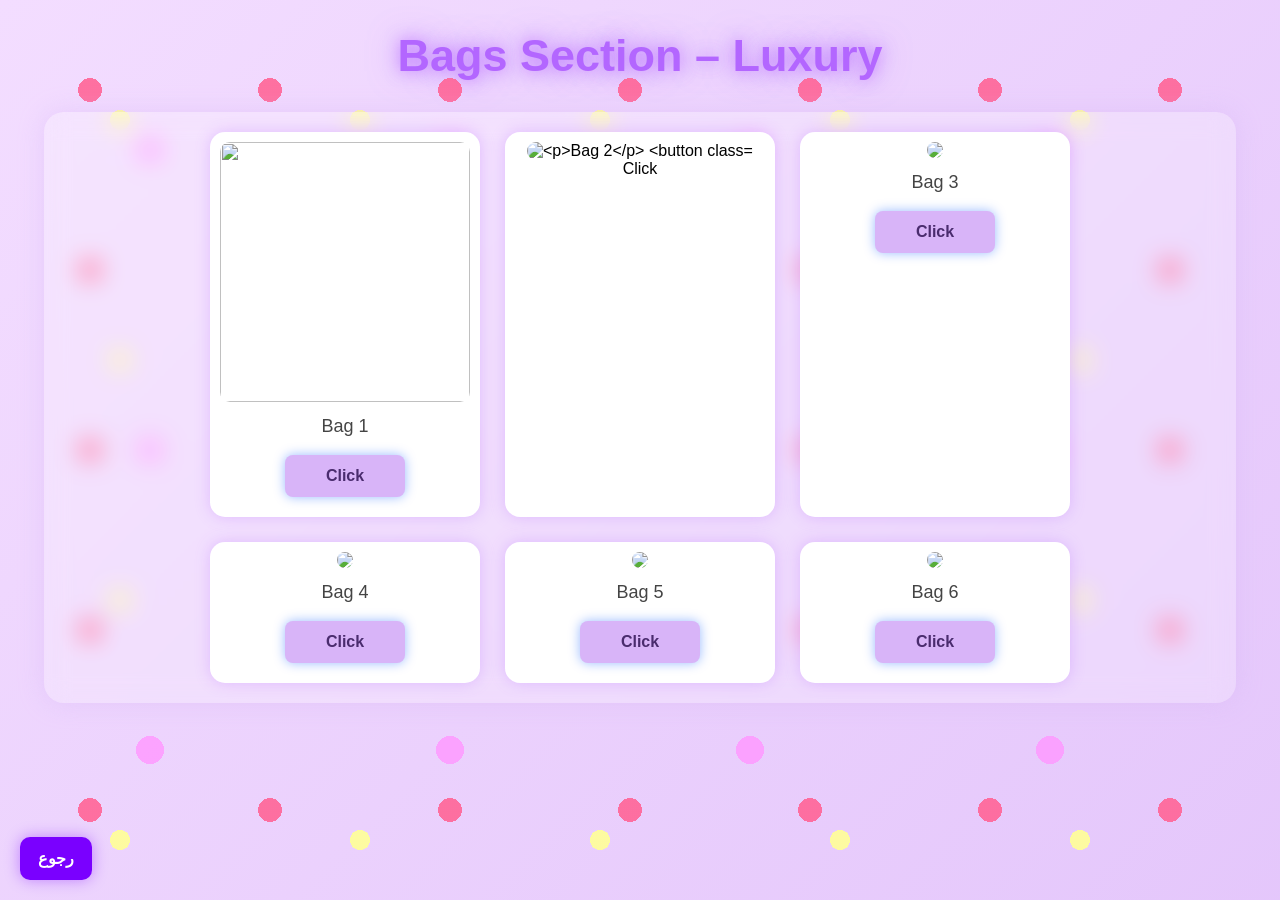
==== pags.html @ c9e037b5 "Add files via upload" ====
<!DOCTYPE html>
<html lang="ar">

<head>
    <meta charset="UTF-8">
    <title>Boutique – Bags</title>
    <link rel="stylesheet" href="style.css">
</head>

<body>

    <h1 class="luxury-title">Bags Section – Luxury</h1>

    <div class="container">

        <!-- الكارد 1 -->
        <div class="card">
            <img src="https://www.garderobeitaly.com/wp-content/uploads/2023/05/IMG_0278.jpg" alt="">
            <p>Bag 1</p>

            <button class="show-price-btn" onclick="togglePrice(this)">Click</button>
            <p class="price hidden">55,000 SYP</p>
        </div>

        <!-- الكارد 2 -->
        <div class="card">
            <img src="https://www.yasmina.com/tachyon/sites/5/2022/02/7a4737abdcb844b43f06f9a2927f60128f4388e6-1.jpg?resize=700%2C792&crop_strategy=smart&quality=60" alt="
            <p>Bag 2</p>

            <button class=" show-price-btn " onclick="togglePrice(this) ">Click</button>
            <p class="price hidden ">60,000 SYP</p>
        </div>

        <!-- الكارد 3 -->
        <div class="card ">
            <img src="https://cdn.salla.sa/OdKmr/CXnSpJq8tlCyxiexkto3cLNA98TwKofGUUn9aKzG.jpg " alt=" ">
            <p>Bag 3</p>

            <button class="show-price-btn " onclick="togglePrice(this) ">Click</button>
            <p class="price hidden ">50,000 SYP</p>
        </div>

        <!-- الكارد 4 -->
        <div class="card ">
            <img src="https://ounass-sa.atgcdn.ae/small_light(of=webp,q=90)/pub/media/catalog/product/2/1/216520312_pink_in.jpg?ts=1690448154.2089 " alt=" ">
            <p>Bag 4</p>

            <button class="show-price-btn " onclick="togglePrice(this) ">Click</button>
            <p class="price hidden ">45,000 SYP</p>
        </div>

        <!-- الكارد 5 -->
        <div class="card ">
            <img src="https://cdn.salla.sa/ZYPlpY/8df2973e-1d87-4f7e-abe6-e365f0eb1411-1000x957.41556534508-hE1lgIvgdv68cdmkZxi0q2Bfwk9nf330wzVXAtPL.jpg " alt=" ">
            <p>Bag 5</p>

            <button class="show-price-btn " onclick="togglePrice(this) ">Click</button>
            <p class="price hidden ">70,000 SYP</p>
        </div>

        <!-- الكارد 6 -->
        <div class="card ">
            <img src="https://encrypted-tbn0.gstatic.com/images?q=tbn:ANd9GcSreqp65E6RXcIovvVGt5CUhaCZ_EYobKsl6yj7Y5fDwQ&s " alt=" ">
            <p>Bag 6</p>

            <button class="show-price-btn " onclick="togglePrice(this) ">Click</button>
            <p class="price hidden ">65,000 SYP</p>
        </div>

    </div>

    <script>
        function togglePrice(element) {
            const price = element.nextElementSibling;

            price.classList.toggle("hidden ");

            if (price.classList.contains("hidden ")) {
                element.textContent = "Click ";
            } else {
                element.textContent = "Hide ";
            }
        }
    </script>
        <a href="index.html " class="back-btn ">رجوع</a>
</body>

</html>
---- style.css ----
/* ====== PAGE STYLE ====== */
                                                                                                                    
                                                                                                                    body {
                                                                                                                        font-family: Arial, sans-serif;
                                                                                                                        background-color: #fdfaff;
                                                                                                                        margin: 0;
                                                                                                                        padding: 20px;
                                                                                                                        text-align: center;
                                                                                                                    }
                                                                                                                    /* ====== HEADER BOX ====== */
                                                                                                                    
                                                                                                                    .magic-box-text {
                                                                                                                        font-size: 20px;
                                                                                                                        font-weight: 900;
                                                                                                                        color: #4b0082;
                                                                                                                        text-shadow: 0 0 10px rgba(128, 0, 255, 0.5);
                                                                                                                        animation: textPop 2s ease-in-out infinite;
                                                                                                                        letter-spacing: 1.5px;
                                                                                                                        margin-bottom: 10px;
                                                                                                                        display: block;
                                                                                                                    }
                                                                                                                    
                                                                                                                    .magic-box {
                                                                                                                        position: fixed;
                                                                                                                        right: 20px;
                                                                                                                        top: 40px;
                                                                                                                        width: 220px;
                                                                                                                        padding: 18px;
                                                                                                                        background: rgba(255, 255, 255, 0.25);
                                                                                                                        backdrop-filter: blur(12px);
                                                                                                                        border-radius: 15px;
                                                                                                                        border: 2px solid rgba(128, 0, 255, 0.4);
                                                                                                                        box-shadow: 0 0 20px rgba(128, 0, 255, 0.4);
                                                                                                                        animation: boxFloat 4s ease-in-out infinite;
                                                                                                                        z-index: 999;
                                                                                                                        text-align: center;
                                                                                                                    }
                                                                                                                    
                                                                                                                    .magic-box-text {
                                                                                                                        font-size: 20px;
                                                                                                                        font-weight: 900;
                                                                                                                        color: #4b0082;
                                                                                                                        text-shadow: 0 0 10px rgba(128, 0, 255, 0.5);
                                                                                                                        animation: textPop 2s ease-in-out infinite;
                                                                                                                        letter-spacing: 1px;
                                                                                                                    }
                                                                                                                    
                                                                                                                    @keyframes textPop {
                                                                                                                        0% {
                                                                                                                            transform: translateX(0);
                                                                                                                        }
                                                                                                                        50% {
                                                                                                                            transform: translateX(6px) scale(1.05);
                                                                                                                        }
                                                                                                                        100% {
                                                                                                                            transform: translateX(0);
                                                                                                                        }
                                                                                                                    }
                                                                                                                    
                                                                                                                    .header-box {
                                                                                                                        border: 2px solid purple;
                                                                                                                        padding: 15px;
                                                                                                                        margin: 0 auto 30px;
                                                                                                                        border-radius: 10px;
                                                                                                                        background-color: #f3d9ff;
                                                                                                                        /* موف فاتح */
                                                                                                                        width: 400px;
                                                                                                                        text-align: center;
                                                                                                                    }
                                                                                                                    /* ====== PRODUCTS LAYOUT ====== */
                                                                                                                    
                                                                                                                    .products-container {
                                                                                                                        display: flex;
                                                                                                                        justify-content: center;
                                                                                                                        gap: 20px;
                                                                                                                        flex-wrap: wrap;
                                                                                                                        margin-top: 40px;
                                                                                                                    }
                                                                                                                    /* ====== EACH PRODUCT BOX ====== */
                                                                                                                    
                                                                                                                    .product {
                                                                                                                        width: 28%;
                                                                                                                        background-color: #ffffff;
                                                                                                                        border: 2px sold rgb(255, 240, 254);
                                                                                                                        border-radius: 10px;
                                                                                                                        overflow: hidden;
                                                                                                                        padding: 10px;
                                                                                                                        text-align: center;
                                                                                                                    }
                                                                                                                    /* ====== IMAGE STYLE ====== */
                                                                                                                    
                                                                                                                    .product-img {
                                                                                                                        width: 100%;
                                                                                                                        height: 400px;
                                                                                                                        /* حجم ثابت للصورة */
                                                                                                                        object-fit: cover;
                                                                                                                        /* تغطي المربع بدون فراغات */
                                                                                                                        border-radius: 10px;
                                                                                                                        /* نفس حواف المربع */
                                                                                                                        display: block;
                                                                                                                        margin-bottom: 10px;
                                                                                                                        /* يترك مساحة للزر */
                                                                                                                    }
                                                                                                                    
                                                                                                                    button {
                                                                                                                        background-color: purple;
                                                                                                                        color: white;
                                                                                                                        border: none;
                                                                                                                        padding: 8px 15px;
                                                                                                                        border-radius: 8px;
                                                                                                                        cursor: pointer;
                                                                                                                        font-size: 14px;
                                                                                                                    }
                                                                                                                    
                                                                                                                    button:hover {
                                                                                                                        background-color: #5a007a;
                                                                                                                    }
                                                                                                                    
                                                                                                                    .product-img:hover {
                                                                                                                        transform: scale(1.03);
                                                                                                                        box-shadow: 0 0 15px rgba(128, 0, 128, 0.5);
                                                                                                                        transition: 0.3s;
                                                                                                                    }
                                                                                                                    
                                                                                                                    button:hover {
                                                                                                                        transform: scale(1.1);
                                                                                                                        transition: 0.2s;
                                                                                                                    }
                                                                                                                    
                                                                                                                    body {
                                                                                                                        font-family: "Poppins", sans-serif;
                                                                                                                    }
                                                                                                                    
                                                                                                                    body {
                                                                                                                        background: linear-gradient(135deg, #f8eaff, #fff0ff);
                                                                                                                    }
                                                                                                                    
                                                                                                                    .header-box h2 {
                                                                                                                        animation: fadeIn 1.5s ease-in-out;
                                                                                                                    }
                                                                                                                    
                                                                                                                    @keyframes fadeIn {
                                                                                                                        from {
                                                                                                                            opacity: 0;
                                                                                                                            transform: translateY(-10px);
                                                                                                                        }
                                                                                                                        to {
                                                                                                                            opacity: 1;
                                                                                                                            transform: translateY(0);
                                                                                                                        }
                                                                                                                    }
                                                                                                                    
                                                                                                                    .product {
                                                                                                                        border-top: 4px solid purple;
                                                                                                                    }
                                                                                                                    
                                                                                                                    .product {
                                                                                                                        animation: pop 0.6s ease;
                                                                                                                    }
                                                                                                                    
                                                                                                                    @keyframes pop {
                                                                                                                        from {
                                                                                                                            opacity: 0;
                                                                                                                            transform: scale(0.9);
                                                                                                                        }
                                                                                                                        to {
                                                                                                                            opacity: 1;
                                                                                                                            transform: scale(1);
                                                                                                                        }
                                                                                                                    }
                                                                                                                    
                                                                                                                    footer {
                                                                                                                        margin-top: 40px;
                                                                                                                        padding: 15px;
                                                                                                                        background-color: purple;
                                                                                                                        color: white;
                                                                                                                        border-radius: 10px;
                                                                                                                    }
                                                                                                                    
                                                                                                                    body {
                                                                                                                        font-family: Arial, sans-serif;
                                                                                                                        background: #fff;
                                                                                                                        margin: 0;
                                                                                                                        padding: 0;
                                                                                                                    }
                                                                                                                    
                                                                                                                    .page-title {
                                                                                                                        text-align: center;
                                                                                                                        margin-top: 20px;
                                                                                                                        font-size: 28px;
                                                                                                                        color: purple;
                                                                                                                        font-weight: bold;
                                                                                                                    }
                                                                                                                    
                                                                                                                    .dress-container {
                                                                                                                        display: flex;
                                                                                                                        flex-wrap: wrap;
                                                                                                                        gap: 20px;
                                                                                                                        justify-content: center;
                                                                                                                        margin-top: 30px;
                                                                                                                    }
                                                                                                                    
                                                                                                                    .dress-card {
                                                                                                                        width: 250px;
                                                                                                                        border: 2px solid purple;
                                                                                                                        border-radius: 10px;
                                                                                                                        padding: 10px;
                                                                                                                        text-align: center;
                                                                                                                        background: white;
                                                                                                                        transition: 0.3s;
                                                                                                                    }
                                                                                                                    
                                                                                                                    .dress-card:hover {
                                                                                                                        transform: scale(1.05);
                                                                                                                        box-shadow: 0 0 15px rgba(128, 0, 128, 0.4);
                                                                                                                    }
                                                                                                                    
                                                                                                                    .dress-img {
                                                                                                                        width: 100%;
                                                                                                                        height: 300px;
                                                                                                                        object-fit: cover;
                                                                                                                        border-radius: 10px;
                                                                                                                    }
                                                                                                                    
                                                                                                                    .dress-name {
                                                                                                                        font-weight: bold;
                                                                                                                        margin-top: 10px;
                                                                                                                    }
                                                                                                                    
                                                                                                                    .show-price {
                                                                                                                        color: purple;
                                                                                                                        font-weight: bold;
                                                                                                                        cursor: pointer;
                                                                                                                        margin-top: 10px;
                                                                                                                    }
                                                                                                                    
                                                                                                                    .dress-price {
                                                                                                                        color: purple;
                                                                                                                        font-weight: bold;
                                                                                                                        margin-top: 5px;
                                                                                                                    }
                                                                                                                    
                                                                                                                    .hidden {
                                                                                                                        display: none;
                                                                                                                    }
                                                                                                                    /* الحركة */
                                                                                                                    
                                                                                                                    @keyframes fadeIn {
                                                                                                                        0% {
                                                                                                                            opacity: 0;
                                                                                                                            transform: translateY(20px);
                                                                                                                            box-shadow: 0 0 0px rgba(128, 0, 128, 0);
                                                                                                                        }
                                                                                                                        70% {
                                                                                                                            opacity: 1;
                                                                                                                            transform: translateY(0);
                                                                                                                            box-shadow: 0 0 20px rgba(128, 0, 128, 0.4);
                                                                                                                        }
                                                                                                                        100% {
                                                                                                                            box-shadow: 0 0 0 rgba(128, 0, 128, 0);
                                                                                                                        }
                                                                                                                    }
                                                                                                                    /* تأثير الظهور لمدة 3 ثواني فقط */
                                                                                                                    
                                                                                                                    .dress-card {
                                                                                                                        opacity: 0;
                                                                                                                        transform: translateY(20px);
                                                                                                                        animation: fadeIn 1.2s ease forwards;
                                                                                                                    }
                                                                                                                    /* ترتيب ظهور كل بطاقة */
                                                                                                                    
                                                                                                                    .dress-card:nth-child(1) {
                                                                                                                        animation-delay: 0.2s;
                                                                                                                    }
                                                                                                                    
                                                                                                                    .dress-card:nth-child(2) {
                                                                                                                        animation-delay: 0.4s;
                                                                                                                    }
                                                                                                                    
                                                                                                                    .dress-card:nth-child(3) {
                                                                                                                        animation-delay: 0.6s;
                                                                                                                    }
                                                                                                                    
                                                                                                                    .dress-card:nth-child(4) {
                                                                                                                        animation-delay: 0.8s;
                                                                                                                    }
                                                                                                                    
                                                                                                                    .dress-card:nth-child(5) {
                                                                                                                        animation-delay: 1s;
                                                                                                                    }
                                                                                                                    
                                                                                                                    .dress-card:nth-child(6) {
                                                                                                                        animation-delay: 1.2s;
                                                                                                                    }
                                                                                                                    /* الحركة */
                                                                                                                    
                                                                                                                    @keyframes fadeIn {
                                                                                                                        0% {
                                                                                                                            opacity: 0;
                                                                                                                            transform: translateY(20px);
                                                                                                                            box-shadow: 0 0 0px rgba(128, 0, 128, 0);
                                                                                                                        }
                                                                                                                        60% {
                                                                                                                            opacity: 1;
                                                                                                                            transform: translateY(0);
                                                                                                                            box-shadow: 0 0 20px rgba(128, 0, 128, 0.4);
                                                                                                                            /* الوميض */
                                                                                                                        }
                                                                                                                        100% {
                                                                                                                            opacity: 1;
                                                                                                                            box-shadow: 0 0 0 rgba(128, 0, 128, 0);
                                                                                                                            /* يرجع طبيعي */
                                                                                                                        }
                                                                                                                    }
                                                                                                                    
                                                                                                                    body {
                                                                                                                        background: linear-gradient(to bottom right, #ffe6ff, #f3d1ff, #ffffff);
                                                                                                                    }
                                                                                                                    
                                                                                                                    .tag {
                                                                                                                        position: absolute;
                                                                                                                        background: purple;
                                                                                                                        color: white;
                                                                                                                        padding: 5px 10px;
                                                                                                                        border-radius: 8px;
                                                                                                                        top: 10px;
                                                                                                                        left: 10px;
                                                                                                                        font-size: 14px;
                                                                                                                        font-weight: bold;
                                                                                                                    }
                                                                                                                    
                                                                                                                    .dress-card:hover {
                                                                                                                        transform: scale(1.08) rotate(1deg);
                                                                                                                    }
                                                                                                                    
                                                                                                                    .dress-img {
                                                                                                                        box-shadow: 0 0 15px rgba(128, 0, 128, 0.2);
                                                                                                                    }
                                                                                                                    
                                                                                                                    .dress-container {
                                                                                                                        gap: 30px;
                                                                                                                    }
                                                                                                                    
                                                                                                                    .page-title {
                                                                                                                        text-align: center;
                                                                                                                        margin-top: 20px;
                                                                                                                        font-size: 32px;
                                                                                                                        color: purple;
                                                                                                                        font-weight: bold;
                                                                                                                        animation: titleAnim 2s ease forwards;
                                                                                                                    }
                                                                                                                    
                                                                                                                    @keyframes titleAnim {
                                                                                                                        0% {
                                                                                                                            opacity: 0;
                                                                                                                            transform: translateY(-20px);
                                                                                                                            text-shadow: 0 0 0px purple;
                                                                                                                        }
                                                                                                                        60% {
                                                                                                                            opacity: 1;
                                                                                                                            transform: translateY(0);
                                                                                                                            text-shadow: 0 0 20px rgba(128, 0, 128, 0.6);
                                                                                                                        }
                                                                                                                        100% {
                                                                                                                            text-shadow: 0 0 5px rgba(128, 0, 128, 0.3);
                                                                                                                        }
                                                                                                                    }
                                                                                                                    
                                                                                                                    body {
                                                                                                                        background: radial-gradient(circle at top left, #ffe6ff, #f3d1ff, #ffffff);
                                                                                                                        background-size: 400% 400%;
                                                                                                                        animation: glitter 6s ease infinite;
                                                                                                                    }
                                                                                                                    
                                                                                                                    @keyframes glitter {
                                                                                                                        5% {
                                                                                                                            background-position: 5% 5%;
                                                                                                                        }
                                                                                                                        50% {
                                                                                                                            background-position: 100% 100%;
                                                                                                                        }
                                                                                                                        100% {
                                                                                                                            background-position: 0% 0%;
                                                                                                                        }
                                                                                                                    }
                                                                                                                    
                                                                                                                    button,
                                                                                                                    .btn {
                                                                                                                        padding: 10px 20px;
                                                                                                                        background: purple;
                                                                                                                        color: white;
                                                                                                                        border: none;
                                                                                                                        border-radius: 8px;
                                                                                                                        cursor: pointer;
                                                                                                                        font-weight: bold;
                                                                                                                        transition: 0.3s;
                                                                                                                        animation: pulse 2s infinite;
                                                                                                                    }
                                                                                                                    
                                                                                                                    button:hover,
                                                                                                                    .btn:hover {
                                                                                                                        transform: scale(1.1);
                                                                                                                        box-shadow: 0 0 15px rgba(128, 0, 128, 0.7);
                                                                                                                    }
                                                                                                                    
                                                                                                                    @keyframes pulse {
                                                                                                                        0% {
                                                                                                                            transform: scale(1);
                                                                                                                            box-shadow: 0 0 5px purple;
                                                                                                                        }
                                                                                                                        50% {
                                                                                                                            transform: scale(1.05);
                                                                                                                            box-shadow: 0 0 20px purple;
                                                                                                                        }
                                                                                                                        100% {
                                                                                                                            transform: scale(1);
                                                                                                                            box-shadow: 0 0 5px purple;
                                                                                                                        }
                                                                                                                    }
                                                                                                                    /* الأيقونات بالخلف */
                                                                                                                    
                                                                                                                    .floating-icons {
                                                                                                                        position: fixed;
                                                                                                                        bottom: -100px;
                                                                                                                        left: 0;
                                                                                                                        width: 100%;
                                                                                                                        height: 100%;
                                                                                                                        pointer-events: none;
                                                                                                                        z-index: 0;
                                                                                                                        /* مهم جداً */
                                                                                                                    }
                                                                                                                    
                                                                                                                    .floating-icons img {
                                                                                                                        position: absolute;
                                                                                                                        width: 55px;
                                                                                                                        opacity: 0.7;
                                                                                                                        animation: floatUp 6s linear infinite;
                                                                                                                    }
                                                                                                                    /* أماكن مختلفة */
                                                                                                                    
                                                                                                                    .floating-icons img:nth-child(1) {
                                                                                                                        left: 10%;
                                                                                                                        animation-delay: 0s;
                                                                                                                    }
                                                                                                                    
                                                                                                                    .floating-icons img:nth-child(2) {
                                                                                                                        left: 30%;
                                                                                                                        animation-delay: 1s;
                                                                                                                    }
                                                                                                                    
                                                                                                                    .floating-icons img:nth-child(3) {
                                                                                                                        left: 60%;
                                                                                                                        animation-delay: 2s;
                                                                                                                    }
                                                                                                                    
                                                                                                                    .floating-icons img:nth-child(4) {
                                                                                                                        left: 80%;
                                                                                                                        animation-delay: 3s;
                                                                                                                    }
                                                                                                                    /* الحركة */
                                                                                                                    
                                                                                                                    @keyframes floatUp {
                                                                                                                        0% {
                                                                                                                            transform: translateY(100vh) scale(0.8);
                                                                                                                            opacity: 0;
                                                                                                                        }
                                                                                                                        30% {
                                                                                                                            opacity: 0.8;
                                                                                                                        }
                                                                                                                        100% {
                                                                                                                            transform: translateY(-10vh) scale(1.2);
                                                                                                                            opacity: 0;
                                                                                                                        }
                                                                                                                    }
                                                                                                                    
                                                                                                                    .color-dots {
                                                                                                                        display: flex;
                                                                                                                        justify-content: center;
                                                                                                                        gap: 8px;
                                                                                                                        margin: 10px 0;
                                                                                                                    }
                                                                                                                    
                                                                                                                    .dot {
                                                                                                                        width: 18px;
                                                                                                                        height: 18px;
                                                                                                                        border-radius: 50%;
                                                                                                                        border: 2px solid #555;
                                                                                                                    }
                                                                                                                    /* ألوان جاهزة */
                                                                                                                    
                                                                                                                    .black {
                                                                                                                        background: black;
                                                                                                                    }
                                                                                                                    
                                                                                                                    .purple {
                                                                                                                        background: purple;
                                                                                                                    }
                                                                                                                    
                                                                                                                    .pink {
                                                                                                                        background: #ff7ebf;
                                                                                                                    }
                                                                                                                    
                                                                                                                    .blue {
                                                                                                                        background-color: #3b6cff;
                                                                                                                    }
                                                                                                                    
                                                                                                                    .olive {
                                                                                                                        background: #556b2f;
                                                                                                                    }
                                                                                                                    
                                                                                                                    .white {
                                                                                                                        background: purple;
                                                                                                                        border: 2px solid #aaa;
                                                                                                                    }
                                                                                                                    
                                                                                                                    .red {
                                                                                                                        background: red;
                                                                                                                    }
                                                                                                                    
                                                                                                                    .blue {
                                                                                                                        background: #3b6cff;
                                                                                                                    }
                                                                                                                    
                                                                                                                    .gold {
                                                                                                                        background: #d4af37;
                                                                                                                    }
                                                                                                                    
                                                                                                                    .sport-title {
                                                                                                                        text-align: center;
                                                                                                                        margin-top: 20px;
                                                                                                                        font-size: 32px;
                                                                                                                        color: #0a4cff;
                                                                                                                        font-weight: bold;
                                                                                                                        animation: sportTitle 1.8s ease forwards;
                                                                                                                    }
                                                                                                                    
                                                                                                                    @keyframes sportTitle {
                                                                                                                        0% {
                                                                                                                            opacity: 0;
                                                                                                                            transform: translateY(-20px) scale(0.9);
                                                                                                                        }
                                                                                                                        60% {
                                                                                                                            opacity: 1;
                                                                                                                            transform: translateY(0) scale(1.05);
                                                                                                                        }
                                                                                                                        100% {
                                                                                                                            transform: scale(1);
                                                                                                                        }
                                                                                                                    }
                                                                                                                    
                                                                                                                    body {
                                                                                                                        background: linear-gradient(135deg, #dbe8ff, #ffffff, #c7d7ff);
                                                                                                                        background-size: 300% 300%;
                                                                                                                        animation: sportBG 6s ease infinite;
                                                                                                                    }
                                                                                                                    
                                                                                                                    @keyframes sportBG {
                                                                                                                        0% {
                                                                                                                            background-position: 0% 0%;
                                                                                                                        }
                                                                                                                        50% {
                                                                                                                            background-position: 100% 100%;
                                                                                                                        }
                                                                                                                        100% {
                                                                                                                            background-position: 0% 0%;
                                                                                                                        }
                                                                                                                    }
                                                                                                                    
                                                                                                                    .tag.sport {
                                                                                                                        background: #0a4cff;
                                                                                                                        color: white;
                                                                                                                        padding: 5px 10px;
                                                                                                                        border-radius: 8px;
                                                                                                                        position: absolute;
                                                                                                                        top: 10px;
                                                                                                                        left: 10px;
                                                                                                                        font-weight: bold;
                                                                                                                        animation: tagPulse 2s infinite;
                                                                                                                    }
                                                                                                                    
                                                                                                                    @keyframes tagPulse {
                                                                                                                        0% {
                                                                                                                            transform: scale(1);
                                                                                                                            box-shadow: 0 0 5px #0a4cff;
                                                                                                                        }
                                                                                                                        50% {
                                                                                                                            transform: scale(1.1);
                                                                                                                            box-shadow: 0 0 15px #0a4cff;
                                                                                                                        }
                                                                                                                        100% {
                                                                                                                            transform: scale(1);
                                                                                                                            box-shadow: 0 0 5px #0a4cff;
                                                                                                                        }
                                                                                                                    }
                                                                                                                    
                                                                                                                    .hidden {
                                                                                                                        display: none;
                                                                                                                    }
                                                                                                                    
                                                                                                                    .magic-box {
                                                                                                                        position: fixed;
                                                                                                                        right: 20px;
                                                                                                                        top: 20px;
                                                                                                                        width: 180px;
                                                                                                                        padding: 15px;
                                                                                                                        background: rgba(255, 255, 255, 0.25);
                                                                                                                        backdrop-filter: blur(10px);
                                                                                                                        border-radius: 15px;
                                                                                                                        box-shadow: 0 0 20px rgba(128, 0, 255, 0.4);
                                                                                                                        animation: boxFloat 4s ease-in-out infinite;
                                                                                                                        z-index: 999;
                                                                                                                        text-align: center;
                                                                                                                    }
                                                                                                                    
                                                                                                                    .magic-box h3 {
                                                                                                                        font-size: 18px;
                                                                                                                        color: purple;
                                                                                                                        margin: 0;
                                                                                                                        font-weight: bold;
                                                                                                                        text-shadow: 0 0 8px rgba(128, 0, 255, 0.6);
                                                                                                                    }
                                                                                                                    
                                                                                                                    .magic-box p {
                                                                                                                        font-size: 13px;
                                                                                                                        color: #333;
                                                                                                                        margin-top: 5px;
                                                                                                                    }
                                                                                                                    
                                                                                                                    .magic-icons {
                                                                                                                        margin-top: 10px;
                                                                                                                        display: flex;
                                                                                                                        justify-content: center;
                                                                                                                        gap: 8px;
                                                                                                                    }
                                                                                                                    
                                                                                                                    .magic-icons span {
                                                                                                                        font-size: 20px;
                                                                                                                        animation: iconFloat 2s infinite;
                                                                                                                    }
                                                                                                                    
                                                                                                                    .magic-icons span:nth-child(2) {
                                                                                                                        animation-delay: 0.3s;
                                                                                                                    }
                                                                                                                    
                                                                                                                    .magic-icons span:nth-child(3) {
                                                                                                                        animation-delay: 0.6s;
                                                                                                                    }
                                                                                                                    
                                                                                                                    .magic-icons span:nth-child(4) {
                                                                                                                        animation-delay: 0.9s;
                                                                                                                    }
                                                                                                                    
                                                                                                                    @keyframes boxFloat {
                                                                                                                        0% {
                                                                                                                            transform: translateY(0);
                                                                                                                        }
                                                                                                                        50% {
                                                                                                                            transform: translateY(-8px);
                                                                                                                        }
                                                                                                                        100% {
                                                                                                                            transform: translateY(0);
                                                                                                                        }
                                                                                                                    }
                                                                                                                    
                                                                                                                    @keyframes iconFloat {
                                                                                                                        0% {
                                                                                                                            transform: translateY(0);
                                                                                                                            opacity: 0.7;
                                                                                                                        }
                                                                                                                        50% {
                                                                                                                            transform: translateY(-6px);
                                                                                                                            opacity: 1;
                                                                                                                        }
                                                                                                                        100% {
                                                                                                                            transform: translateY(0);
                                                                                                                            opacity: 0.7;
                                                                                                                        }
                                                                                                                    }
                                                                                                                    
                                                                                                                    .contact-btn {
                                                                                                                        display: block;
                                                                                                                        margin-top: 12px;
                                                                                                                        padding: 10px 0;
                                                                                                                        background: linear-gradient(135deg, #7a00ff, #c400ff);
                                                                                                                        color: white;
                                                                                                                        text-decoration: none;
                                                                                                                        border-radius: 10px;
                                                                                                                        font-weight: bold;
                                                                                                                        font-size: 15px;
                                                                                                                        box-shadow: 0 0 12px rgba(128, 0, 255, 0.6);
                                                                                                                        transition: 0.3s;
                                                                                                                        animation: contactPulse 2s infinite;
                                                                                                                    }
                                                                                                                    
                                                                                                                    .contact-btn:hover {
                                                                                                                        transform: scale(1.07);
                                                                                                                        box-shadow: 0 0 18px rgba(128, 0, 255, 0.9);
                                                                                                                    }
                                                                                                                    
                                                                                                                    @keyframes contactPulse {
                                                                                                                        0% {
                                                                                                                            box-shadow: 0 0 10px rgba(128, 0, 255, 0.5);
                                                                                                                        }
                                                                                                                        50% {
                                                                                                                            box-shadow: 0 0 20px rgba(128, 0, 255, 1);
                                                                                                                        }
                                                                                                                        100% {
                                                                                                                            box-shadow: 0 0 10px rgba(128, 0, 255, 0.5);
                                                                                                                        }
                                                                                                                    }
                                                                                                                    
                                                                                                                    .whatsapp-icon {
                                                                                                                        width: 22px;
                                                                                                                        vertical-align: middle;
                                                                                                                        margin-right: 6px;
                                                                                                                    }
                                                                                                                    
                                                                                                                    .sport-title {
                                                                                                                        font-size: 38px;
                                                                                                                        font-weight: 900;
                                                                                                                        text-align: center;
                                                                                                                        color: #222;
                                                                                                                        letter-spacing: 2px;
                                                                                                                        text-shadow: 0 0 10px rgba(0, 0, 0, 0.15);
                                                                                                                        animation: fadeSlide 1.5s ease-out;
                                                                                                                    }
                                                                                                                    
                                                                                                                    body {
                                                                                                                        background: linear-gradient(135deg, #f7f7f7, #ececec);
                                                                                                                    }
                                                                                                                    
                                                                                                                    .dress-card {
                                                                                                                        border: 1px solid #ddd;
                                                                                                                        border-radius: 12px;
                                                                                                                        padding: 10px;
                                                                                                                        transition: 0.3s;
                                                                                                                    }
                                                                                                                    
                                                                                                                    .dress-card:hover {
                                                                                                                        transform: translateY(-6px);
                                                                                                                        box-shadow: 0 0 15px rgba(0, 0, 0, 0.15);
                                                                                                                    }
                                                                                                                    
                                                                                                                    .dot {
                                                                                                                        width: 14px;
                                                                                                                        height: 14px;
                                                                                                                        border-radius: 50%;
                                                                                                                    }
                                                                                                                    
                                                                                                                    .beige {
                                                                                                                        background: #d8c7a9;
                                                                                                                    }
                                                                                                                    
                                                                                                                    .rose {
                                                                                                                        background: #e8a7b3;
                                                                                                                    }
                                                                                                                    
                                                                                                                    .gray {
                                                                                                                        background: #bfbfbf;
                                                                                                                    }
                                                                                                                    
                                                                                                                    .tag.sport {
                                                                                                                        background: #f3e8ff;
                                                                                                                        color: #7a00ff;
                                                                                                                        font-weight: bold;
                                                                                                                        padding: 4px 10px;
                                                                                                                        border-radius: 8px;
                                                                                                                        font-size: 12px;
                                                                                                                    }
                                                                                                                    
                                                                                                                    .dress-img:hover {
                                                                                                                        transform: scale(1.03);
                                                                                                                        filter: brightness(1.05);
                                                                                                                    }
                                                                                                                    
                                                                                                                    .back-btn {
                                                                                                                        position: fixed;
                                                                                                                        left: 20px;
                                                                                                                        bottom: 20px;
                                                                                                                        background: #7a00ff;
                                                                                                                        color: white;
                                                                                                                        padding: 12px 18px;
                                                                                                                        border-radius: 10px;
                                                                                                                        font-weight: bold;
                                                                                                                        text-decoration: none;
                                                                                                                        box-shadow: 0 0 15px rgba(122, 0, 255, 0.4);
                                                                                                                        transition: 0.3s;
                                                                                                                    }
                                                                                                                    
                                                                                                                    .dress-img {
                                                                                                                        transition: 0.4s ease;
                                                                                                                        border-radius: 12px;
                                                                                                                    }
                                                                                                                    
                                                                                                                    .dress-img:hover {
                                                                                                                        transform: scale(1.06);
                                                                                                                        box-shadow: 0 0 40px 15px rgba(122, 0, 255, 0.35);
                                                                                                                        /* ظل دائري بنفسجي */
                                                                                                                    }
                                                                                                                    
                                                                                                                    .back-btn {
                                                                                                                        position: fixed;
                                                                                                                        left: 20px;
                                                                                                                        bottom: 20px;
                                                                                                                        background: #7a00ff;
                                                                                                                        color: white;
                                                                                                                        padding: 12px 18px;
                                                                                                                        border-radius: 10px;
                                                                                                                        font-weight: bold;
                                                                                                                        text-decoration: none;
                                                                                                                        box-shadow: 0 0 15px rgba(122, 0, 255, 0.4);
                                                                                                                        transition: 0.3s;
                                                                                                                        z-index: 9999;
                                                                                                                    }
                                                                                                                    
                                                                                                                    .back-btn:hover {
                                                                                                                        transform: scale(1.1);
                                                                                                                    }
                                                                                                                    
                                                                                                                    img {
                                                                                                                        transition: 0.45s ease;
                                                                                                                        border-radius: 14px;
                                                                                                                    }
                                                                                                                    
                                                                                                                    img:hover {
                                                                                                                        transform: scale(1.08);
                                                                                                                        box-shadow: 0 0 80px 35px rgba(122, 0, 255, 0.55), /* موف قوي */
                                                                                                                        0 0 50px 20px rgba(255, 255, 255, 0.4), /* لمعة بيضاء */
                                                                                                                        0 0 90px 45px rgba(122, 0, 255, 0.35);
                                                                                                                        /* هالة خارجية */
                                                                                                                    }
                                                                                                                    
                                                                                                                    img {
                                                                                                                        transition: 0.4s ease;
                                                                                                                        border-radius: 14px;
                                                                                                                        animation: softPulse 3s infinite ease-in-out;
                                                                                                                    }
                                                                                                                    
                                                                                                                    @keyframes softPulse {
                                                                                                                        0% {
                                                                                                                            box-shadow: 0 0 0px 0px rgba(122, 0, 255, 0.0);
                                                                                                                        }
                                                                                                                        50% {
                                                                                                                            box-shadow: 0 0 45px 20px rgba(122, 0, 255, 0.35);
                                                                                                                        }
                                                                                                                        100% {
                                                                                                                            box-shadow: 0 0 0px 0px rgba(122, 0, 255, 0.0);
                                                                                                                        }
                                                                                                                    }
                                                                                                                    
                                                                                                                    body {
                                                                                                                        font-family: sans-serif;
                                                                                                                        background: #f7f7f7;
                                                                                                                        padding: 20px;
                                                                                                                        text-align: center;
                                                                                                                    }
                                                                                                                    
                                                                                                                    h1 {
                                                                                                                        color: #333;
                                                                                                                        margin-bottom: 30px;
                                                                                                                    }
                                                                                                                    
                                                                                                                    .container {
                                                                                                                        display: flex;
                                                                                                                        flex-wrap: wrap;
                                                                                                                        justify-content: center;
                                                                                                                        gap: 20px;
                                                                                                                    }
                                                                                                                    
                                                                                                                    .card {
                                                                                                                        width: 250px;
                                                                                                                        background: white;
                                                                                                                        padding: 10px;
                                                                                                                        border-radius: 10px;
                                                                                                                        box-shadow: 0 0 10px #ccc;
                                                                                                                    }
                                                                                                                    
                                                                                                                    .card img {
                                                                                                                        width: 100%;
                                                                                                                        height: 250px;
                                                                                                                        object-fit: cover;
                                                                                                                        border-radius: 10px;
                                                                                                                    }
                                                                                                                    
                                                                                                                    .card p {
                                                                                                                        margin-top: 10px;
                                                                                                                        font-size: 18px;
                                                                                                                        color: #444;
                                                                                                                    }
                                                                                                                    
                                                                                                                    .show-price {
                                                                                                                        color: #0055ff;
                                                                                                                        font-weight: bold;
                                                                                                                        cursor: pointer;
                                                                                                                        margin-top: 10px;
                                                                                                                    }
                                                                                                                    
                                                                                                                    .hidden {
                                                                                                                        display: none;
                                                                                                                    }
                                                                                                                    
                                                                                                                    .price {
                                                                                                                        margin-top: 10px;
                                                                                                                        background: #cdb1d3;
                                                                                                                        color: white;
                                                                                                                        padding: 8px;
                                                                                                                        border-radius: 10px;
                                                                                                                        font-size: 18px;
                                                                                                                        font-weight: bold;
                                                                                                                        box-shadow: 0 0 10px rgba(0, 85, 255, 0.4)
                                                                                                                    }
                                                                                                                    
                                                                                                                    body {
                                                                                                                        font-family: sans-serif;
                                                                                                                        background: #f7f7f7;
                                                                                                                        /* خلفية فاتحة مثل صفحة SPORT */
                                                                                                                        padding: 20px;
                                                                                                                        text-align: center;
                                                                                                                    }
                                                                                                                    
                                                                                                                    .sport-title {
                                                                                                                        color: #0055ff;
                                                                                                                        /* الأزرق الأساسي */
                                                                                                                        font-size: 40px;
                                                                                                                        font-weight: 900;
                                                                                                                        margin-bottom: 30px;
                                                                                                                        text-shadow: 0 0 15px rgba(0, 85, 255, 0.6);
                                                                                                                    }
                                                                                                                    
                                                                                                                    .container {
                                                                                                                        display: flex;
                                                                                                                        flex-wrap: wrap;
                                                                                                                        justify-content: center;
                                                                                                                        gap: 25px;
                                                                                                                    }
                                                                                                                    
                                                                                                                    .card {
                                                                                                                        width: 250px;
                                                                                                                        background: white;
                                                                                                                        padding: 10px;
                                                                                                                        border-radius: 15px;
                                                                                                                        box-shadow: 0 0 15px rgba(0, 85, 255, 0.3);
                                                                                                                        transition: 0.3s;
                                                                                                                    }
                                                                                                                    
                                                                                                                    .card:hover {
                                                                                                                        transform: translateY(-8px);
                                                                                                                        box-shadow: 0 0 25px rgba(0, 85, 255, 0.5);
                                                                                                                    }
                                                                                                                    
                                                                                                                    .card img {
                                                                                                                        width: 100%;
                                                                                                                        height: 260px;
                                                                                                                        object-fit: cover;
                                                                                                                        border-radius: 10px;
                                                                                                                    }
                                                                                                                    
                                                                                                                    button:hover {
                                                                                                                        background: #a400aa;
                                                                                                                    }
                                                                                                                    
                                                                                                                    .price {
                                                                                                                        margin-top: 10px;
                                                                                                                        background: #ff00d4;
                                                                                                                        color: white;
                                                                                                                        padding: 8px;
                                                                                                                        border-radius: 10px;
                                                                                                                        font-size: 18px;
                                                                                                                        font-weight: bold;
                                                                                                                        box-shadow: 0 0 10px rgba(0, 85, 255, 0.4);
                                                                                                                    }
                                                                                                                    
                                                                                                                    .hidden {
                                                                                                                        display: none;
                                                                                                                    }
                                                                                                                    
                                                                                                                    .sport-title {
                                                                                                                        color: #0055ff;
                                                                                                                        /* الأزرق الأساسي */
                                                                                                                        font-size: 42px;
                                                                                                                        font-weight: 900;
                                                                                                                        margin-bottom: 30px;
                                                                                                                        text-shadow: 0 0 15px rgba(0, 85, 255, 0.6), 0 0 30px rgba(0, 85, 255, 0.4);
                                                                                                                        /* ظل مزدوج */
                                                                                                                        animation: glow 2s infinite alternate;
                                                                                                                        /* حركة لمعة */
                                                                                                                    }
                                                                                                                    
                                                                                                                    @keyframes glow {
                                                                                                                        from {
                                                                                                                            text-shadow: 0 0 10px rgba(0, 85, 255, 0.6), 0 0 20px rgba(0, 85, 255, 0.4);
                                                                                                                        }
                                                                                                                        to {
                                                                                                                            text-shadow: 0 0 25px rgba(0, 85, 255, 0.9), 0 0 40px rgba(0, 85, 255, 0.7);
                                                                                                                        }
                                                                                                                    }
                                                                                                                    
                                                                                                                    body {
                                                                                                                        font-family: sans-serif;
                                                                                                                        background: #fdfdff;
                                                                                                                        /* خلفية فاتحة جداً */
                                                                                                                        padding: 20px;
                                                                                                                        text-align: center;
                                                                                                                    }
                                                                                                                    /* العنوان */
                                                                                                                    
                                                                                                                    .sport-title {
                                                                                                                        color: #b366ff;
                                                                                                                        /* موف فاتح */
                                                                                                                        font-size: 42px;
                                                                                                                        font-weight: 900;
                                                                                                                        margin-bottom: 30px;
                                                                                                                        text-shadow: 0 0 15px rgba(179, 102, 255, 0.6), 0 0 30px rgba(179, 102, 255, 0.4);
                                                                                                                        animation: glow 2s infinite alternate;
                                                                                                                    }
                                                                                                                    
                                                                                                                    @keyframes glow {
                                                                                                                        from {
                                                                                                                            text-shadow: 0 0 10px rgba(179, 102, 255, 0.6), 0 0 20px rgba(179, 102, 255, 0.4);
                                                                                                                        }
                                                                                                                        to {
                                                                                                                            text-shadow: 0 0 25px rgba(179, 102, 255, 0.9), 0 0 40px rgba(179, 102, 255, 0.7);
                                                                                                                        }
                                                                                                                    }
                                                                                                                    /* البطاقات */
                                                                                                                    
                                                                                                                    .container {
                                                                                                                        display: flex;
                                                                                                                        flex-wrap: wrap;
                                                                                                                        justify-content: center;
                                                                                                                        gap: 25px;
                                                                                                                    }
                                                                                                                    
                                                                                                                    .card {
                                                                                                                        width: 250px;
                                                                                                                        background: white;
                                                                                                                        padding: 10px;
                                                                                                                        border-radius: 15px;
                                                                                                                        box-shadow: 0 0 15px rgba(179, 102, 255, 0.3);
                                                                                                                        transition: 0.3s;
                                                                                                                    }
                                                                                                                    
                                                                                                                    .card:hover {
                                                                                                                        transform: translateY(-8px);
                                                                                                                        box-shadow: 0 0 25px rgba(179, 102, 255, 0.5);
                                                                                                                    }
                                                                                                                    
                                                                                                                    .card img {
                                                                                                                        width: 100%;
                                                                                                                        height: 260px;
                                                                                                                        object-fit: cover;
                                                                                                                        border-radius: 10px;
                                                                                                                    }
                                                                                                                    /* الأزرار */
                                                                                                                    
                                                                                                                    button {
                                                                                                                        margin-top: 10px;
                                                                                                                        padding: 8px 12px;
                                                                                                                        background: #b366ff;
                                                                                                                        /* زر موف فاتح */
                                                                                                                        color: white;
                                                                                                                        border: none;
                                                                                                                        border-radius: 8px;
                                                                                                                        cursor: pointer;
                                                                                                                        font-weight: bold;
                                                                                                                        transition: 0.3s;
                                                                                                                    }
                                                                                                                    
                                                                                                                    button:hover {
                                                                                                                        background: #9c33ff;
                                                                                                                        /* موف أغمق عند المرور */
                                                                                                                    }
                                                                                                                    /* السعر */
                                                                                                                    
                                                                                                                    .price {
                                                                                                                        margin-top: 10px;
                                                                                                                        background: #b366ff;
                                                                                                                        color: white;
                                                                                                                        padding: 8px;
                                                                                                                        border-radius: 10px;
                                                                                                                    }
                                                                                                                    
                                                                                                                    body {
                                                                                                                        font-family: sans-serif;
                                                                                                                        background: linear-gradient(135deg, #f9e6ff, #ffffff, #f3ccff);
                                                                                                                        /* خلفية متدرجة موف × وردي */
                                                                                                                        padding: 20px;
                                                                                                                        text-align: center;
                                                                                                                    }
                                                                                                                    /* العنوان */
                                                                                                                    
                                                                                                                    .luxury-title {
                                                                                                                        color: #b366ff;
                                                                                                                        /* موف فاتح */
                                                                                                                        font-size: 42px;
                                                                                                                        font-weight: 900;
                                                                                                                        margin-bottom: 30px;
                                                                                                                        text-shadow: 0 0 15px rgba(179, 102, 255, 0.6), 0 0 30px rgba(179, 102, 255, 0.4);
                                                                                                                        animation: luxuryGlow 2s infinite alternate;
                                                                                                                    }
                                                                                                                    
                                                                                                                    @keyframes luxuryGlow {
                                                                                                                        from {
                                                                                                                            text-shadow: 0 0 10px rgba(179, 102, 255, 0.6), 0 0 20px rgba(179, 102, 255, 0.4);
                                                                                                                        }
                                                                                                                        to {
                                                                                                                            text-shadow: 0 0 25px rgba(179, 102, 255, 0.9), 0 0 40px rgba(179, 102, 255, 0.7);
                                                                                                                        }
                                                                                                                    }
                                                                                                                    
                                                                                                                    .luxury-title {
                                                                                                                        color: #b366ff;
                                                                                                                        font-size: 45px;
                                                                                                                        font-weight: 900;
                                                                                                                        margin-bottom: 30px;
                                                                                                                        text-shadow: 0 0 15px rgba(179, 102, 255, 0.7), 0 0 30px rgba(179, 102, 255, 0.5);
                                                                                                                        animation: luxuryPulse 2.2s infinite ease-in-out;
                                                                                                                    }
                                                                                                                    
                                                                                                                    @keyframes luxuryPulse {
                                                                                                                        0% {
                                                                                                                            transform: scale(1);
                                                                                                                            text-shadow: 0 0 10px rgba(179, 102, 255, 0.5), 0 0 20px rgba(179, 102, 255, 0.3);
                                                                                                                        }
                                                                                                                        50% {
                                                                                                                            transform: scale(1.08) translateY(-5px);
                                                                                                                            text-shadow: 0 0 25px rgba(179, 102, 255, 0.9), 0 0 45px rgba(179, 102, 255, 0.7);
                                                                                                                        }
                                                                                                                        100% {
                                                                                                                            transform: scale(1);
                                                                                                                            text-shadow: 0 0 10px rgba(179, 102, 255, 0.5), 0 0 20px rgba(179, 102, 255, 0.3);
                                                                                                                        }
                                                                                                                    }
                                                                                                                    
                                                                                                                    button {
                                                                                                                        margin-top: 10px;
                                                                                                                        padding: 10px 14px;
                                                                                                                        background: #b366ff;
                                                                                                                        color: white;
                                                                                                                        border: none;
                                                                                                                        border-radius: 10px;
                                                                                                                        cursor: pointer;
                                                                                                                        font-weight: bold;
                                                                                                                        transition: 0.3s ease;
                                                                                                                        box-shadow: 0 0 10px rgba(179, 102, 255, 0.4);
                                                                                                                    }
                                                                                                                    
                                                                                                                    button:hover {
                                                                                                                        background: #9c33ff;
                                                                                                                        transform: scale(1.12);
                                                                                                                        box-shadow: 0 0 25px rgba(179, 102, 255, 0.8), 0 0 40px rgba(179, 102, 255, 0.6);
                                                                                                                    }
                                                                                                                    
                                                                                                                    button {
                                                                                                                        margin-top: 10px;
                                                                                                                        padding: 10px 14px;
                                                                                                                        background: #b366ff;
                                                                                                                        /* موف */
                                                                                                                        color: white;
                                                                                                                        border: none;
                                                                                                                        border-radius: 10px;
                                                                                                                        cursor: pointer;
                                                                                                                        font-weight: bold;
                                                                                                                        transition: 0.35s ease;
                                                                                                                        box-shadow: 0 0 10px rgba(179, 102, 255, 0.4);
                                                                                                                    }
                                                                                                                    
                                                                                                                    button:hover {
                                                                                                                        background: #9c33ff;
                                                                                                                        /* موف غامق */
                                                                                                                        transform: scale(1.12);
                                                                                                                        box-shadow: 0 0 25px rgba(179, 102, 255, 0.8), 0 0 40px rgba(179, 102, 255, 0.6);
                                                                                                                    }
                                                                                                                    
                                                                                                                    button {
                                                                                                                        margin-top: 10px;
                                                                                                                        padding: 10px 14px;
                                                                                                                        background: #0055ff;
                                                                                                                        /* نفس اللون اللي عندك */
                                                                                                                        color: white;
                                                                                                                        border: none;
                                                                                                                        border-radius: 10px;
                                                                                                                        cursor: pointer;
                                                                                                                        font-weight: bold;
                                                                                                                        transition: 0.25s ease;
                                                                                                                        box-shadow: 0 0 12px rgba(0, 85, 255, 0.4);
                                                                                                                    }
                                                                                                                    
                                                                                                                    button:hover {
                                                                                                                        transform: scale(1.15) rotate(1deg);
                                                                                                                        box-shadow: 0 0 25px rgba(0, 85, 255, 0.9), 0 0 45px rgba(0, 85, 255, 0.7);
                                                                                                                    }
                                                                                                                    
                                                                                                                    button:hover {
                                                                                                                        animation: pulseGlow 0.6s ease-in-out;
                                                                                                                    }
                                                                                                                    
                                                                                                                    @keyframes pulseGlow {
                                                                                                                        0% {
                                                                                                                            transform: scale(1);
                                                                                                                            box-shadow: 0 0 10px rgba(0, 85, 255, 0.4);
                                                                                                                        }
                                                                                                                        50% {
                                                                                                                            transform: scale(1.18);
                                                                                                                            box-shadow: 0 0 30px rgba(0, 85, 255, 0.9);
                                                                                                                        }
                                                                                                                        100% {
                                                                                                                            transform: scale(1);
                                                                                                                            box-shadow: 0 0 10px rgba(0, 85, 255, 0.4);
                                                                                                                        }
                                                                                                                    }
                                                                                                                    
                                                                                                                    Q.price {
                                                                                                                        font-size: 22px;
                                                                                                                        margin-top: 10px;
                                                                                                                        color: #222;
                                                                                                                        font-weight: bold;
                                                                                                                        opacity: 0;
                                                                                                                        transform: scale(0.8);
                                                                                                                        transition: 0.3s ease;
                                                                                                                    }
                                                                                                                    
                                                                                                                    .price:not(.hidden) {
                                                                                                                        opacity: 2;
                                                                                                                        transform: scale(1);
                                                                                                                    }
                                                                                                                    
                                                                                                                    .card {
                                                                                                                        transition: transform 0.3s ease, box-shadow 0.3s ease;
                                                                                                                    }
                                                                                                                    
                                                                                                                    .card:hover {
                                                                                                                        transform: translateY(-8px) scale(1.05);
                                                                                                                        box-shadow: 0 0 20px rgba(216, 180, 248, 0.6);
                                                                                                                    }
                                                                                                                    
                                                                                                                    body {
                                                                                                                        background: linear-gradient(135deg, #f3ddff, #d8b4f8, #e5c8ff);
                                                                                                                        background-size: 400% 400%;
                                                                                                                        animation: bgMove 12s ease infinite;
                                                                                                                        font-family: Arial, sans-serif;
                                                                                                                        margin: 0;
                                                                                                                        padding: 0;
                                                                                                                    }
                                                                                                                    
                                                                                                                    @keyframes bgMove {
                                                                                                                        0% {
                                                                                                                            background-position: 0% 50%;
                                                                                                                        }
                                                                                                                        50% {
                                                                                                                            background-position: 100% 50%;
                                                                                                                        }
                                                                                                                        100% {
                                                                                                                            background-position: 0% 50%;
                                                                                                                        }
                                                                                                                    }
                                                                                                                    
                                                                                                                    .card {
                                                                                                                        opacity: 0;
                                                                                                                        transform: translateY(20px);
                                                                                                                        animation: cardIn 0.8s ease forwards;
                                                                                                                    }
                                                                                                                    
                                                                                                                    .card:nth-child(1) {
                                                                                                                        animation-delay: 0.1s;
                                                                                                                    }
                                                                                                                    
                                                                                                                    .card:nth-child(2) {
                                                                                                                        animation-delay: 0.2s;
                                                                                                                    }
                                                                                                                    
                                                                                                                    .card:nth-child(3) {
                                                                                                                        animation-delay: 0.3s;
                                                                                                                    }
                                                                                                                    
                                                                                                                    .card:nth-child(4) {
                                                                                                                        animation-delay: 0.4s;
                                                                                                                    }
                                                                                                                    
                                                                                                                    .card:nth-child(5) {
                                                                                                                        animation-delay: 0.5s;
                                                                                                                    }
                                                                                                                    
                                                                                                                    .card:nth-child(6) {
                                                                                                                        animation-delay: 0.6s;
                                                                                                                    }
                                                                                                                    
                                                                                                                    @keyframes cardIn {
                                                                                                                        to {
                                                                                                                            opacity: 1;
                                                                                                                            transform: translateY(0);
                                                                                                                        }
                                                                                                                    }
                                                                                                                    
                                                                                                                    .show-price-btn {
                                                                                                                        background: #d8b4f8;
                                                                                                                        color: #4a2c6e;
                                                                                                                        border: none;
                                                                                                                        padding: 12px 20px;
                                                                                                                        border-radius: 8px;
                                                                                                                        font-size: 16px;
                                                                                                                        font-weight: bold;
                                                                                                                        cursor: pointer;
                                                                                                                        transition: 0.25s ease;
                                                                                                                        width: 120px;
                                                                                                                        margin: 10px auto;
                                                                                                                        display: block;
                                                                                                                        animation: pulse 1.5s infinite;
                                                                                                                    }
                                                                                                                    
                                                                                                                    @keyframes pulse {
                                                                                                                        0% {
                                                                                                                            box-shadow: 0 0 0px #d8b4f8;
                                                                                                                        }
                                                                                                                        50% {
                                                                                                                            box-shadow: 0 0 18px #e5c8ff;
                                                                                                                        }
                                                                                                                        100% {
                                                                                                                            box-shadow: 0 0 0px #d8b4f8;
                                                                                                                        }
                                                                                                                    }
                                                                                                                    
                                                                                                                    .container {
                                                                                                                        display: flex;
                                                                                                                        flex-wrap: wrap;
                                                                                                                        gap: 25px;
                                                                                                                        justify-content: center;
                                                                                                                        margin: 30px auto;
                                                                                                                        width: 90%;
                                                                                                                        /* تأثير الزجاج */
                                                                                                                        backdrop-filter: blur(12px);
                                                                                                                        background: rgba(255, 255, 255, 0.25);
                                                                                                                        border-radius: 20px;
                                                                                                                        padding: 20px;
                                                                                                                        box-shadow: 0 0 25px rgba(216, 180, 248, 0.4);
                                                                                                                    }
                                                                                                                    
                                                                                                                    body::before {
                                                                                                                        content: "";
                                                                                                                        position: fixed;
                                                                                                                        top: 0;
                                                                                                                        left: 0;
                                                                                                                        width: 100%;
                                                                                                                        height: 100%;
                                                                                                                        pointer-events: none;
                                                                                                                        /* جزيئات أكبر */
                                                                                                                        background-image: radial-gradient(circle, rgba(216, 180, 248, 0.7) 6px, transparent 6px), radial-gradient(circle, rgba(229, 200, 255, 0.6) 8px, transparent 8px), radial-gradient(circle, rgba(243, 221, 255, 0.5) 10px, transparent 10px);
                                                                                                                        background-size: 160px 160px, 220px 220px, 300px 300px;
                                                                                                                        animation: floatParticles 12s linear infinite;
                                                                                                                    }
                                                                                                                    
                                                                                                                    @keyframes floatParticles {
                                                                                                                        from {
                                                                                                                            transform: translateY(0);
                                                                                                                        }
                                                                                                                        to {
                                                                                                                            transform: translateY(-120px);
                                                                                                                        }
                                                                                                                    }
                                                                                                                    
                                                                                                                    body::before {
                                                                                                                        content: "";
                                                                                                                        position: fixed;
                                                                                                                        top: 0;
                                                                                                                        left: 0;
                                                                                                                        width: 100%;
                                                                                                                        height: 100%;
                                                                                                                        pointer-events: none;
                                                                                                                        /* قلوب ونجوم */
                                                                                                                        background-image: radial-gradient(circle, rgba(255, 100, 150, 0.9) 12px, transparent 12px), /* قلب */
                                                                                                                        radial-gradient(circle, rgba(255, 255, 150, 0.9) 10px, transparent 10px), /* نجمة */
                                                                                                                        radial-gradient(circle, rgba(255, 150, 255, 0.8) 14px, transparent 14px);
                                                                                                                        /* قلب كبير */
                                                                                                                        background-size: 180px 180px, 240px 240px, 300px 300px;
                                                                                                                        animation: floatHeartsStars 14s linear infinite;
                                                                                                                    }
                                                                                                                    
                                                                                                                    @keyframes floatHeartsStars {
                                                                                                                        from {
                                                                                                                            transform: translateY(0);
                                                                                                                        }
                                                                                                                        to {
                                                                                                                            transform: translateY(-150px);
                                                                                                                        }
                                                                                                                    }
                                                                                                                    
                                                                                                                    .show-price-btn {
                                                                                                                        background: #d8b4f8;
                                                                                                                        color: #4a2c6e;
                                                                                                                        border: none;
                                                                                                                        padding: 12px 20px;
                                                                                                                        border-radius: 8px;
                                                                                                                        font-size: 16px;
                                                                                                                        font-weight: bold;
                                                                                                                        cursor: pointer;
                                                                                                                        transition: 0.25s ease;
                                                                                                                        width: 120px;
                                                                                                                        margin: 10px auto;
                                                                                                                        display: block;
                                                                                                                        animation: pulseGlow 1.8s infinite;
                                                                                                                    }
                                                                                                                    
                                                                                                                    @keyframes pulseGlow {
                                                                                                                        0% {
                                                                                                                            box-shadow: 0 0 0px #d8b4f8;
                                                                                                                        }
                                                                                                                        50% {
                                                                                                                            box-shadow: 0 0 25px #e5c8ff;
                                                                                                                        }
                                                                                                                        100% {
                                                                                                                            box-shadow: 0 0 0px #d8b4f8;
                                                                                                                        }
                                                                                                                    }
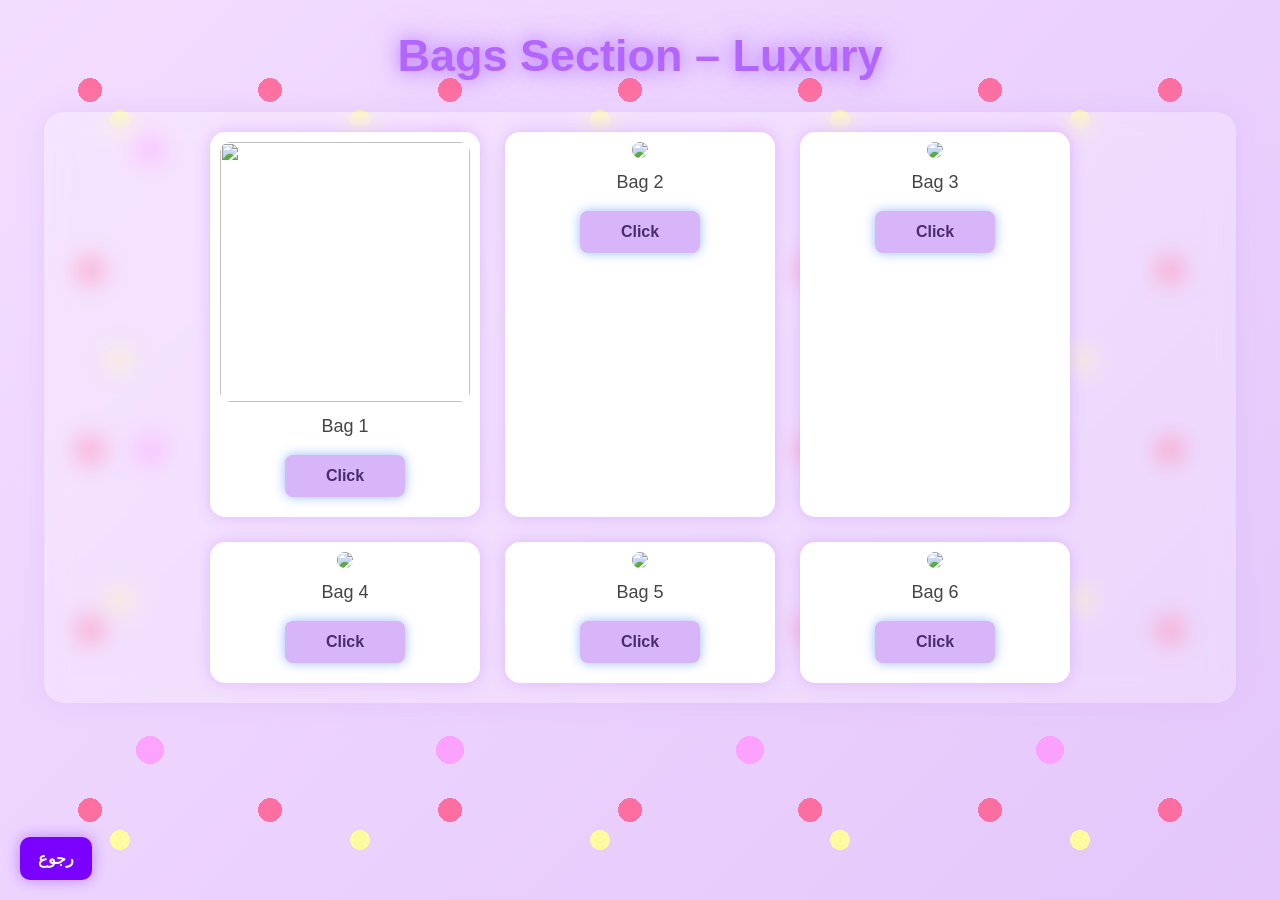
==== commit 07ecee5b: "Fix HTML encoding issues in pags.html" ====
--- a/pags.html
+++ b/pags.html
@@ -24,7 +24,7 @@
 
         <!-- الكارد 2 -->
         <div class="card">
-            <img src="https://www.yasmina.com/tachyon/sites/5/2022/02/7a4737abdcb844b43f06f9a2927f60128f4388e6-1.jpg?resize=700%2C792&crop_strategy=smart&quality=60" alt="
+            <img src="https://www.yasmina.com/tachyon/sites/5/2022/02/7a4737abdcb844b43f06f9a2927f60128f4388e6-1.jpg?resize=700%2C792&crop_strategy=smart&quality=60m " alt=" ">
             <p>Bag 2</p>
 
             <button class=" show-price-btn " onclick="togglePrice(this) ">Click</button>
@@ -85,4 +85,4 @@
         <a href="index.html " class="back-btn ">رجوع</a>
 </body>
 
-</html>+</html>
--- a/style.css
+++ b/style.css
@@ -1410,4 +1410,7 @@
                                                                                                                         100% {
                                                                                                                             box-shadow: 0 0 0px #d8b4f8;
                                                                                                                         }
-                                                                                                                    }+                                                                                                                    }
+.hidden {
+    display: none;
+}
